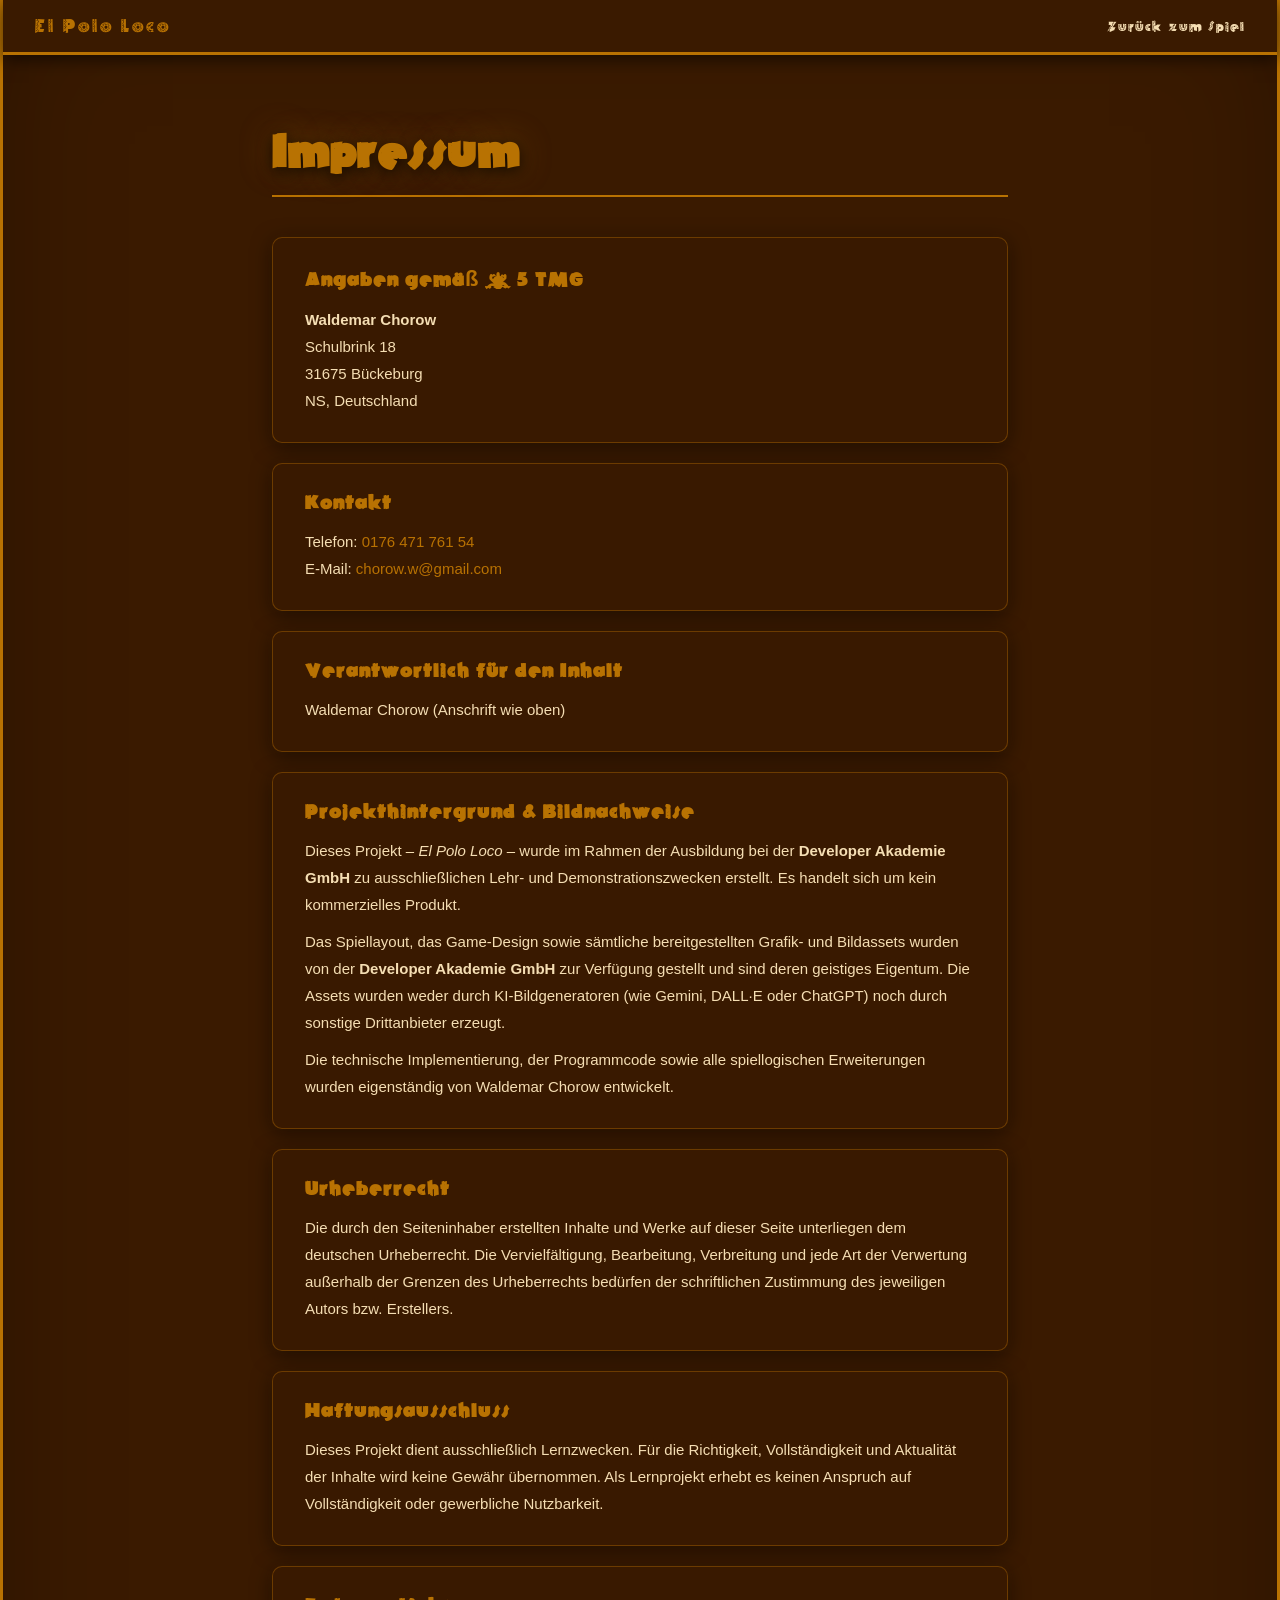
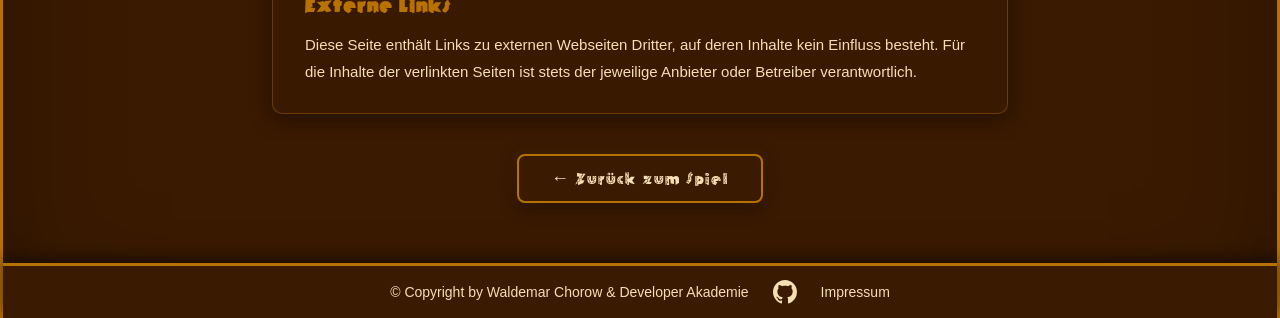
==== impressum.html @ df540af9 "add: start screen, gamemusic, game instrusction," ====
<!DOCTYPE html>
<html translate="no" lang="de">
<head>
    <meta charset="UTF-8">
    <meta name="viewport" content="width=device-width, initial-scale=1.0">
    <title>Impressum – El Polo Loco</title>
    <link rel="icon" href="assets/img/10_icons/favIcon.png" type="image/png">
    <link rel="stylesheet" href="style.css">
    <link rel="stylesheet" href="impressum.css">
</head>
<body>

    <div id="page-bg">

        <nav id="navbar">
            <div id="navbar-inner">
                <a href="index.html" id="nav-brand">El Polo Loco</a>
                <ul id="nav-links">
                    <li><a href="index.html">Zurück zum Spiel</a></li>
                </ul>
            </div>
        </nav>

        <main id="impressum-main">
            <h1 id="impressum-title">Impressum</h1>

            <section class="imp-section">
                <h2>Angaben gemäß § 5 TMG</h2>
                <p>
                    <strong>Waldemar Chorow</strong><br>
                    Schulbrink 18<br>
                    31675 Bückeburg<br>
                    NS, Deutschland
                </p>
            </section>

            <section class="imp-section">
                <h2>Kontakt</h2>
                <p>
                    Telefon: <a href="tel:+4917647176154">0176 471 761 54</a><br>
                    E-Mail: <a href="mailto:chorow.w@gmail.com">chorow.w@gmail.com</a>
                </p>
            </section>

            <section class="imp-section">
                <h2>Verantwortlich für den Inhalt</h2>
                <p>Waldemar Chorow (Anschrift wie oben)</p>
            </section>

            <section class="imp-section">
                <h2>Projekthintergrund &amp; Bildnachweise</h2>
                <p>
                    Dieses Projekt – <em>El Polo Loco</em> – wurde im Rahmen der Ausbildung bei der
                    <strong>Developer Akademie GmbH</strong> zu ausschließlichen Lehr- und
                    Demonstrationszwecken erstellt. Es handelt sich um kein kommerzielles Produkt.
                </p>
                <p>
                    Das Spiellayout, das Game-Design sowie sämtliche bereitgestellten Grafik- und
                    Bildassets wurden von der <strong>Developer Akademie GmbH</strong> zur Verfügung
                    gestellt und sind deren geistiges Eigentum. Die Assets wurden weder durch
                    KI-Bildgeneratoren (wie Gemini, DALL·E oder ChatGPT) noch durch sonstige
                    Drittanbieter erzeugt.
                </p>
                <p>
                    Die technische Implementierung, der Programmcode sowie alle spiellogischen
                    Erweiterungen wurden eigenständig von Waldemar Chorow entwickelt.
                </p>
            </section>

            <section class="imp-section">
                <h2>Urheberrecht</h2>
                <p>
                    Die durch den Seiteninhaber erstellten Inhalte und Werke auf dieser Seite
                    unterliegen dem deutschen Urheberrecht. Die Vervielfältigung, Bearbeitung,
                    Verbreitung und jede Art der Verwertung außerhalb der Grenzen des Urheberrechts
                    bedürfen der schriftlichen Zustimmung des jeweiligen Autors bzw. Erstellers.
                </p>
            </section>

            <section class="imp-section">
                <h2>Haftungsausschluss</h2>
                <p>
                    Dieses Projekt dient ausschließlich Lernzwecken. Für die Richtigkeit,
                    Vollständigkeit und Aktualität der Inhalte wird keine Gewähr übernommen.
                    Als Lernprojekt erhebt es keinen Anspruch auf Vollständigkeit oder
                    gewerbliche Nutzbarkeit.
                </p>
            </section>

            <section class="imp-section">
                <h2>Externe Links</h2>
                <p>
                    Diese Seite enthält Links zu externen Webseiten Dritter, auf deren Inhalte
                    kein Einfluss besteht. Für die Inhalte der verlinkten Seiten ist stets der
                    jeweilige Anbieter oder Betreiber verantwortlich.
                </p>
            </section>

            <div class="imp-back">
                <a href="index.html" class="imp-btn">← Zurück zum Spiel</a>
            </div>
        </main>

        <footer id="main-footer">
            <div id="footer-inner">
                <span>&copy; Copyright by Waldemar Chorow &amp; Developer Akademie</span>
                <a href="https://github.com/WaldemarChorow" target="_blank" rel="noopener" id="github-link" aria-label="GitHub">
                    <svg id="github-icon" viewBox="0 0 24 24" xmlns="http://www.w3.org/2000/svg">
                        <path d="M12 0C5.37 0 0 5.37 0 12c0 5.31 3.435 9.795 8.205 11.385.6.105.825-.255.825-.57 0-.285-.015-1.23-.015-2.235-3.015.555-3.795-.735-4.035-1.41-.135-.345-.72-1.41-1.23-1.695-.42-.225-1.02-.78-.015-.795.945-.015 1.62.87 1.845 1.23 1.08 1.815 2.805 1.305 3.495.99.105-.78.42-1.305.765-1.605-2.67-.3-5.46-1.335-5.46-5.925 0-1.305.465-2.385 1.23-3.225-.12-.3-.54-1.53.12-3.18 0 0 1.005-.315 3.3 1.23.96-.27 1.98-.405 3-.405s2.04.135 3 .405c2.295-1.56 3.3-1.23 3.3-1.23.66 1.65.24 2.88.12 3.18.765.84 1.23 1.905 1.23 3.225 0 4.605-2.805 5.625-5.475 5.925.435.375.81 1.095.81 2.22 0 1.605-.015 2.895-.015 3.3 0 .315.225.69.825.57A12.02 12.02 0 0 0 24 12c0-6.63-5.37-12-12-12z"/>
                    </svg>
                </a>
                <a href="impressum.html" id="footer-impressum">Impressum</a>
            </div>
        </footer>

    </div><!-- /page-bg -->

</body>
</html>
---- style.css ----
@font-face {
    font-family: 'Elliott';
    src: url('assets/fonts/ELRIOTT2.TTF') format('truetype');
    font-weight: normal;
    font-style: normal;
    font-display: swap;
}

body {
    margin: 0 auto;
}

body {
    background-color: #3a1a00;
    margin: 0;
    display: flex;
    flex-direction: column;
    align-items: center;
    min-height: 100vh;
}

#page-bg {
    width: 100%;
    max-width: 1440px;
    background-image: url(assets/img/5_background/gameBackgroundIMG.png);
    background-repeat: no-repeat;
    background-position: center top;
    background-size: cover;
    border-left: 3px solid #b87202;
    border-right: 3px solid #b87202;
    box-sizing: border-box;
    display: flex;
    flex-direction: column;
    align-items: center;
    flex: 1;
    box-shadow: 0 0 60px rgba(0, 0, 0, 0.8), inset 0 0 120px rgba(0, 0, 0, 0.25);
}

#game-container {
    display: flex;
    flex-direction: column;
    align-items: flex-start;
    position: relative;
}

canvas {
    background-color: #000;
    display: block;
    border: 3px solid #b87202;
    border-radius: 15px;
    box-shadow: 0 8px 40px rgba(0, 0, 0, 0.9), 0 0 24px rgba(184, 114, 2, 0.35);
}

#game-toolbar {
    display: flex;
    flex-direction: row;
    justify-content: space-between;
    align-items: center;
    width: 100%;
    padding: 6px 0;
    box-sizing: border-box;
}

#action-icons-left,
#action-icons {
    display: flex;
    flex-direction: row;
    gap: 12px;
}

#action-icons-left button,
#action-icons button {
    background: none;
    border: none;
    cursor: pointer;
    padding: 0;
}


#action-icons img {
    width: 36px;
    height: 36px;
    display: block;
    transition: transform 0.1s;
}

#action-icons-left img {
    width: 46px;
    height: 46px;
    display: block;
    transition: transform 0.1s;
}

#action-icons-left button:hover img,
#action-icons button:hover img {
    transform: scale(1.15);
}

#info-banner {
    display: none;
    position: relative;
    width: 720px;
    height: 112px;
    margin-top: 8px;
    border: 3px solid #b87202;
    border-radius: 12px;
    overflow: hidden;
    box-shadow: 0 8px 32px rgba(0,0,0,0.8), 0 0 16px rgba(184,114,2,0.3);
    background-image: url(assets/img/5_background/);
}

#info-banner.open {
    display: flex;
}

#info-banner img {
    display: block;
    width: 100%;
    height: auto;
}

#info-banner-close {
    position: absolute;
    top: 8px;
    right: 12px;
    background: rgba(58,26,0,0.85);
    border: 2px solid #b87202;
    border-radius: 6px;
    color: #b87202;
    font-size: 22px;
    line-height: 1;
    padding: 2px 8px;
    cursor: pointer;
    z-index: 10;
    transition: background 0.2s, color 0.2s;
}

#info-banner-close:hover {
    background: #b87202;
    color: #3a1a00;
}

/* ── Navbar ── */
#navbar {
    width: 100%;
    background-color: #3a1a00;
    border-bottom: 3px solid #b87202;
    height: 52px;
    display: flex;
    justify-content: center;
    box-shadow: 0 4px 16px rgba(0, 0, 0, 0.6);
}

#navbar-inner {
    width: 100%;
    max-width: 1440px;
    display: flex;
    align-items: center;
    justify-content: space-between;
    padding: 0 32px;
    box-sizing: border-box;
}

#nav-brand {
    font-family: 'Elliott', sans-serif;
    color: #b87202;
    font-size: 22px;
    letter-spacing: 2px;
}

#nav-links {
    list-style: none;
    margin: 0;
    padding: 0;
    display: flex;
    gap: 28px;
}

#nav-links li a {
    font-family: 'Elliott', sans-serif;
    color: #f5deb3;
    text-decoration: none;
    font-size: 16px;
    letter-spacing: 1px;
    transition: color 0.2s;
}

#nav-links li a:hover {
    color: #b87202;
}

/* ── About Modal ── */
#about-modal {
    display: none;
    position: fixed;
    inset: 0;
    background: rgba(0,0,0,0.7);
    z-index: 1000;
    justify-content: center;
    align-items: center;
}

#about-modal.open {
    display: flex;
}

#about-content {
    background: #3a1a00;
    border: 3px solid #b87202;
    border-radius: 12px;
    padding: 40px 48px;
    max-width: 480px;
    width: 90%;
    position: relative;
    color: #f5deb3;
    font-family: sans-serif;
    font-size: 16px;
    line-height: 1.7;
    box-shadow: 0 16px 64px rgba(0, 0, 0, 0.85), 0 0 32px rgba(184, 114, 2, 0.2);
}

#about-content h2 {
    font-family: 'Elliott', sans-serif;
    color: #b87202;
    margin-top: 0;
    font-size: 32px;
}

#about-close {
    position: absolute;
    top: 12px;
    right: 16px;
    background: none;
    border: none;
    color: #b87202;
    font-size: 28px;
    cursor: pointer;
    line-height: 1;
}

#about-close:hover {
    color: #fff;
}

/* ── Footer ── */
#main-footer {
    width: 100%;
    background-color: #3a1a00;
    border-top: 3px solid #b87202;
    display: flex;
    justify-content: center;
    margin-top: auto;
    box-sizing: border-box;
    box-shadow: 0 -4px 16px rgba(0, 0, 0, 0.6);
}

#footer-inner {
    width: 100%;
    max-width: 1440px;
    display: flex;
    align-items: center;
    justify-content: center;
    gap: 24px;
    padding: 14px 32px;
    box-sizing: border-box;
    font-family: sans-serif;
    font-size: 14px;
    color: #f5deb3;
}

#github-link {
    display: flex;
    align-items: center;
}

#github-icon {
    width: 24px;
    height: 24px;
    fill: #f5deb3;
    transition: fill 0.2s;
}

#github-link:hover #github-icon {
    fill: #b87202;
}

#footer-impressum {
    color: #f5deb3;
    text-decoration: none;
    font-family: sans-serif;
    transition: color 0.2s;
}

#footer-impressum:hover {
    color: #b87202;
}

h1{
    font-family: "Elliott", sans-serif;
    color: #b87202;
    margin-top: 20px;
    font-size: 64px;
    text-shadow: 0 4px 16px rgba(0, 0, 0, 0.8), 0 0 32px rgba(184, 114, 2, 0.4);
}

.arrowLeft, .arrowRight {
    position: absolute;
    top: 50%;
    transform: translateY(-50%);
    font-size: 24px;
    padding: 10px 20px;
    background-color: #b87202;
    color: #fff;
    border: none;
    cursor: pointer;
}

@media only screen and (max-width: 720px){
    canvas {
        width: 100%;
    }
}

@media only screen and (max-height: 480px){
    canvas {
        height: 100vh
    }
}
---- impressum.css ----
#impressum-main {
    width: 100%;
    max-width: 800px;
    padding: 40px 32px 60px;
    box-sizing: border-box;
    flex: 1;
}

#impressum-title {
    font-family: 'Elliott', sans-serif;
    color: #b87202;
    font-size: 52px;
    margin-top: 32px;
    margin-bottom: 40px;
    text-shadow: 0 4px 16px rgba(0,0,0,0.8), 0 0 32px rgba(184,114,2,0.4);
    border-bottom: 2px solid #b87202;
    padding-bottom: 16px;
}

.imp-section {
    background: rgba(58, 26, 0, 0.75);
    border: 1px solid rgba(184, 114, 2, 0.4);
    border-radius: 10px;
    padding: 28px 32px;
    margin-bottom: 20px;
    box-shadow: 0 4px 20px rgba(0,0,0,0.5), 0 0 12px rgba(184,114,2,0.08);
    backdrop-filter: blur(4px);
}

.imp-section h2 {
    font-family: 'Elliott', sans-serif;
    color: #b87202;
    font-size: 22px;
    margin-top: 0;
    margin-bottom: 14px;
    letter-spacing: 1px;
}

.imp-section p {
    color: #f5deb3;
    font-family: sans-serif;
    font-size: 15px;
    line-height: 1.8;
    margin: 0 0 10px;
}

.imp-section p:last-child {
    margin-bottom: 0;
}

.imp-section a {
    color: #b87202;
    text-decoration: none;
    transition: color 0.2s;
}

.imp-section a:hover {
    color: #f5deb3;
}

.imp-back {
    margin-top: 40px;
    text-align: center;
}

.imp-btn {
    display: inline-block;
    font-family: 'Elliott', sans-serif;
    color: #f5deb3;
    background: #3a1a00;
    border: 2px solid #b87202;
    border-radius: 8px;
    padding: 12px 32px;
    font-size: 18px;
    text-decoration: none;
    letter-spacing: 1px;
    box-shadow: 0 4px 16px rgba(0,0,0,0.5), 0 0 12px rgba(184,114,2,0.2);
    transition: background 0.2s, color 0.2s, box-shadow 0.2s;
}

.imp-btn:hover {
    background: #b87202;
    color: #3a1a00;
    box-shadow: 0 6px 24px rgba(0,0,0,0.6), 0 0 20px rgba(184,114,2,0.4);
}

#nav-brand {
    text-decoration: none;
}
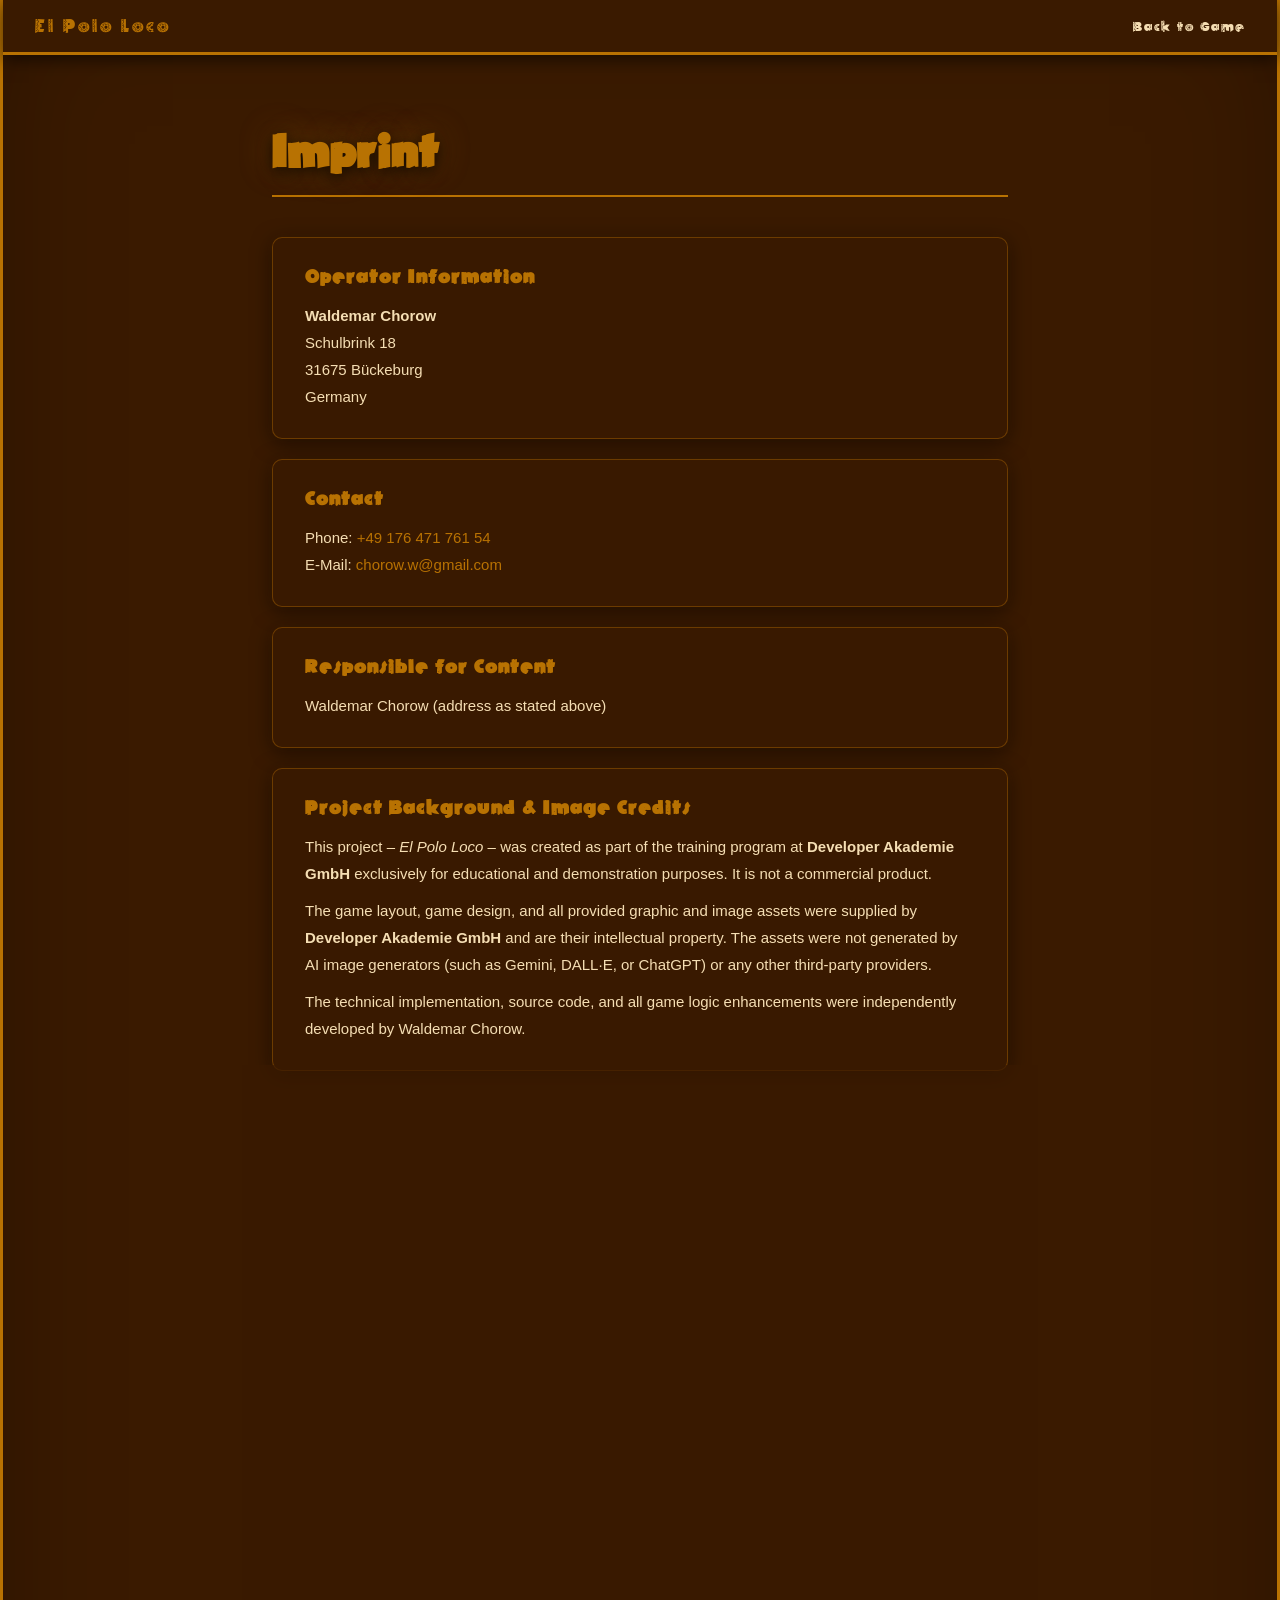
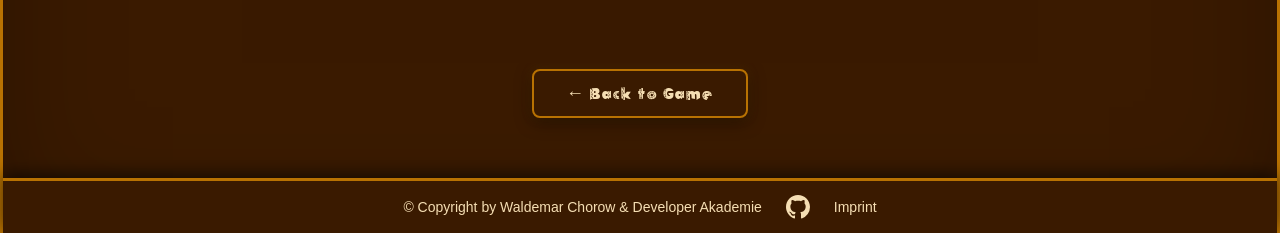
==== commit 77a327a3: "add: mobile responsive support, endboss combat mechanics, and translations - Add mobile controls (to" ====
--- a/impressum.html
+++ b/impressum.html
@@ -1,9 +1,9 @@
 <!DOCTYPE html>
-<html translate="no" lang="de">
+<html translate="no" lang="en">
 <head>
     <meta charset="UTF-8">
     <meta name="viewport" content="width=device-width, initial-scale=1.0">
-    <title>Impressum – El Polo Loco</title>
+    <title>Imprint – El Polo Loco</title>
     <link rel="icon" href="assets/img/10_icons/favIcon.png" type="image/png">
     <link rel="stylesheet" href="style.css">
     <link rel="stylesheet" href="impressum.css">
@@ -16,88 +16,86 @@
             <div id="navbar-inner">
                 <a href="index.html" id="nav-brand">El Polo Loco</a>
                 <ul id="nav-links">
-                    <li><a href="index.html">Zurück zum Spiel</a></li>
+                    <li><a href="index.html">Back to Game</a></li>
                 </ul>
             </div>
         </nav>
 
         <main id="impressum-main">
-            <h1 id="impressum-title">Impressum</h1>
+            <h1 id="impressum-title">Imprint</h1>
 
             <section class="imp-section">
-                <h2>Angaben gemäß § 5 TMG</h2>
+                <h2>Operator Information</h2>
                 <p>
                     <strong>Waldemar Chorow</strong><br>
                     Schulbrink 18<br>
                     31675 Bückeburg<br>
-                    NS, Deutschland
+                    Germany
                 </p>
             </section>
 
             <section class="imp-section">
-                <h2>Kontakt</h2>
+                <h2>Contact</h2>
                 <p>
-                    Telefon: <a href="tel:+4917647176154">0176 471 761 54</a><br>
+                    Phone: <a href="tel:+4917647176154">+49 176 471 761 54</a><br>
                     E-Mail: <a href="mailto:chorow.w@gmail.com">chorow.w@gmail.com</a>
                 </p>
             </section>
 
             <section class="imp-section">
-                <h2>Verantwortlich für den Inhalt</h2>
-                <p>Waldemar Chorow (Anschrift wie oben)</p>
+                <h2>Responsible for Content</h2>
+                <p>Waldemar Chorow (address as stated above)</p>
             </section>
 
             <section class="imp-section">
-                <h2>Projekthintergrund &amp; Bildnachweise</h2>
+                <h2>Project Background &amp; Image Credits</h2>
                 <p>
-                    Dieses Projekt – <em>El Polo Loco</em> – wurde im Rahmen der Ausbildung bei der
-                    <strong>Developer Akademie GmbH</strong> zu ausschließlichen Lehr- und
-                    Demonstrationszwecken erstellt. Es handelt sich um kein kommerzielles Produkt.
+                    This project – <em>El Polo Loco</em> – was created as part of the training program at
+                    <strong>Developer Akademie GmbH</strong> exclusively for educational and
+                    demonstration purposes. It is not a commercial product.
                 </p>
                 <p>
-                    Das Spiellayout, das Game-Design sowie sämtliche bereitgestellten Grafik- und
-                    Bildassets wurden von der <strong>Developer Akademie GmbH</strong> zur Verfügung
-                    gestellt und sind deren geistiges Eigentum. Die Assets wurden weder durch
-                    KI-Bildgeneratoren (wie Gemini, DALL·E oder ChatGPT) noch durch sonstige
-                    Drittanbieter erzeugt.
+                    The game layout, game design, and all provided graphic and image assets were
+                    supplied by <strong>Developer Akademie GmbH</strong> and are their intellectual property.
+                    The assets were not generated by AI image generators (such as Gemini, DALL·E, or ChatGPT)
+                    or any other third-party providers.
                 </p>
                 <p>
-                    Die technische Implementierung, der Programmcode sowie alle spiellogischen
-                    Erweiterungen wurden eigenständig von Waldemar Chorow entwickelt.
+                    The technical implementation, source code, and all game logic enhancements were
+                    independently developed by Waldemar Chorow.
                 </p>
             </section>
 
             <section class="imp-section">
-                <h2>Urheberrecht</h2>
+                <h2>Copyright</h2>
                 <p>
-                    Die durch den Seiteninhaber erstellten Inhalte und Werke auf dieser Seite
-                    unterliegen dem deutschen Urheberrecht. Die Vervielfältigung, Bearbeitung,
-                    Verbreitung und jede Art der Verwertung außerhalb der Grenzen des Urheberrechts
-                    bedürfen der schriftlichen Zustimmung des jeweiligen Autors bzw. Erstellers.
+                    The content and works created by the site operator on this site are subject to
+                    copyright protection. Any reproduction, modification, distribution, and any other
+                    form of exploitation outside the scope of copyright law requires the written consent
+                    of the respective author or creator.
                 </p>
             </section>
 
             <section class="imp-section">
-                <h2>Haftungsausschluss</h2>
+                <h2>Disclaimer</h2>
                 <p>
-                    Dieses Projekt dient ausschließlich Lernzwecken. Für die Richtigkeit,
-                    Vollständigkeit und Aktualität der Inhalte wird keine Gewähr übernommen.
-                    Als Lernprojekt erhebt es keinen Anspruch auf Vollständigkeit oder
-                    gewerbliche Nutzbarkeit.
+                    This project is intended exclusively for educational purposes. No warranty is given
+                    for the correctness, completeness, and timeliness of the content. As a learning project,
+                    it makes no claim to completeness or commercial suitability.
                 </p>
             </section>
 
             <section class="imp-section">
-                <h2>Externe Links</h2>
+                <h2>External Links</h2>
                 <p>
-                    Diese Seite enthält Links zu externen Webseiten Dritter, auf deren Inhalte
-                    kein Einfluss besteht. Für die Inhalte der verlinkten Seiten ist stets der
-                    jeweilige Anbieter oder Betreiber verantwortlich.
+                    This site contains links to external websites of third parties, over whose content
+                    we have no control. The content of linked sites is always the responsibility of the
+                    respective operator or provider.
                 </p>
             </section>
 
             <div class="imp-back">
-                <a href="index.html" class="imp-btn">← Zurück zum Spiel</a>
+                <a href="index.html" class="imp-btn">← Back to Game</a>
             </div>
         </main>
 
@@ -109,7 +107,7 @@
                         <path d="M12 0C5.37 0 0 5.37 0 12c0 5.31 3.435 9.795 8.205 11.385.6.105.825-.255.825-.57 0-.285-.015-1.23-.015-2.235-3.015.555-3.795-.735-4.035-1.41-.135-.345-.72-1.41-1.23-1.695-.42-.225-1.02-.78-.015-.795.945-.015 1.62.87 1.845 1.23 1.08 1.815 2.805 1.305 3.495.99.105-.78.42-1.305.765-1.605-2.67-.3-5.46-1.335-5.46-5.925 0-1.305.465-2.385 1.23-3.225-.12-.3-.54-1.53.12-3.18 0 0 1.005-.315 3.3 1.23.96-.27 1.98-.405 3-.405s2.04.135 3 .405c2.295-1.56 3.3-1.23 3.3-1.23.66 1.65.24 2.88.12 3.18.765.84 1.23 1.905 1.23 3.225 0 4.605-2.805 5.625-5.475 5.925.435.375.81 1.095.81 2.22 0 1.605-.015 2.895-.015 3.3 0 .315.225.69.825.57A12.02 12.02 0 0 0 24 12c0-6.63-5.37-12-12-12z"/>
                     </svg>
                 </a>
-                <a href="impressum.html" id="footer-impressum">Impressum</a>
+                <a href="impressum.html" id="footer-impressum">Imprint</a>
             </div>
         </footer>
 
--- a/style.css
+++ b/style.css
@@ -43,6 +43,191 @@
     position: relative;
 }
 
+#canvas-wrapper {
+    position: relative;
+    line-height: 0;
+}
+
+#you-win-screen {
+    display: none;
+    position: absolute;
+    inset: 0;
+    border-radius: 15px;
+    z-index: 20;
+    flex-direction: column;
+    align-items: center;
+    justify-content: center;
+    gap: 0px;
+}
+
+#you-win-screen.visible {
+    display: flex;
+}
+
+#you-win-img {
+    width: 40%;
+    max-width: 560px;
+    object-fit: contain;
+    filter: drop-shadow(0 8px 32px rgba(0,0,0,0.9));
+}
+
+#you-win-restart {
+    background: none;
+    border: none;
+    cursor: pointer;
+    transition: transform 0.15s;
+    position: absolute;
+    top: 280px;
+    left: 50%;
+    transform: translateX(-50%);
+    z-index: 21;
+}
+
+#you-win-restart img {
+    width: 88px;
+    height: 88px;
+    display: block;
+    filter: drop-shadow(0 4px 12px rgba(0,0,0,0.8));
+}
+
+#you-win-restart:hover {
+    transform: translateX(-50%) scale(1.15);
+}
+
+#game-over-screen {
+    display: none;
+    position: absolute;
+    inset: 0;
+    border-radius: 15px;
+    z-index: 20;
+    flex-direction: column;
+    align-items: center;
+    justify-content: center;
+    gap: 32px;
+}
+
+#game-over-screen.visible {
+    display: flex;
+}
+
+#game-over-img {
+    width: 40%;
+    max-width: 560px;
+    object-fit: contain;
+    filter: drop-shadow(0 8px 32px rgba(0,0,0,0.9));
+}
+
+#game-over-restart {
+    background: none;
+    border: none;
+    cursor: pointer;
+    transition: transform 0.15s;
+    position: absolute;
+    top: 280px;
+    left: 50%;
+    transform: translateX(-50%);
+    z-index: 21;
+}
+
+#game-over-restart img {
+    width: 88px;
+    height: 88px;
+    display: block;
+    filter: drop-shadow(0 4px 12px rgba(0,0,0,0.8));
+}
+
+#game-over-restart:hover {
+    transform: scale(1.15);
+}
+
+#start-screen {
+    position: absolute;
+    inset: 0;
+    border-radius: 15px;
+    overflow: hidden;
+    z-index: 10;
+}
+
+#start-screen-bg {
+    display: block;
+    width: 100%;
+    height: 100%;
+    object-fit: contain;
+    background: #1a0a00;
+}
+
+#start-screen-buttons {
+    position: absolute;
+    top: 20px;
+    left: 50%;
+    transform: translateX(-50%);
+    display: flex;
+    gap: 20px;
+    z-index: 11;
+}
+
+#start-screen-buttons button {
+    display: flex;
+    flex-direction: column;
+    align-items: center;
+    background: none;
+    border: none;
+    padding: 30px 16px;
+    cursor: pointer;
+    transition: transform 0.15s;
+}
+
+#start-screen-buttons button:hover {
+    transform: scale(1.1);
+}
+
+#start-screen-buttons img {
+    width: 72px;
+    height: 72px;
+    display: block;
+}
+
+#start-screen-buttons span {
+    font-family: 'Elliott', sans-serif;
+    color: #3a1a00;
+    font-size: 15px;
+    letter-spacing: 1px;
+    text-shadow: 0 1px 4px rgba(255,255,255,0.4);
+}
+
+#start-info-overlay {
+    display: none;
+    position: absolute;
+    width: 730px;
+    height: 490px;
+    inset: 0;
+    z-index: 12;
+    background-image: url('assets/img/5_background/infoControl.png');
+    background-size: contain, cover;
+    background-repeat: no-repeat;
+    background-position: center center;
+}
+
+#start-info-close {
+    position: absolute;
+    top: 12px;
+    right: 12px;
+    background: rgba(58,26,0,0.9);
+    border: 2px solid #b87202;
+    border-radius: 8px;
+    color: #b87202;
+    font-size: 22px;
+    padding: 4px 12px;
+    cursor: pointer;
+    z-index: 13;
+    transition: background 0.2s, color 0.2s;
+}
+
+#start-info-close:hover {
+    background: #b87202;
+    color: #3a1a00;
+}
+
 canvas {
     background-color: #000;
     display: block;
@@ -52,7 +237,7 @@
 }
 
 #game-toolbar {
-    display: flex;
+    display: none;
     flex-direction: row;
     justify-content: space-between;
     align-items: center;
@@ -303,27 +488,232 @@
     text-shadow: 0 4px 16px rgba(0, 0, 0, 0.8), 0 0 32px rgba(184, 114, 2, 0.4);
 }
 
-.arrowLeft, .arrowRight {
-    position: absolute;
-    top: 50%;
-    transform: translateY(-50%);
-    font-size: 24px;
-    padding: 10px 20px;
-    background-color: #b87202;
-    color: #fff;
-    border: none;
-    cursor: pointer;
-}
-
-@media only screen and (max-width: 720px){
+/* === Mobile Portrait: Canvas skaliert, Buttons original-groß oben === */
+@media only screen and (max-width: 720px) and (orientation: portrait) {
     canvas {
         width: 100%;
-    }
-}
-
-@media only screen and (max-height: 480px){
+        height: auto;
+        aspect-ratio: 720 / 480;
+    }
+    #start-screen-buttons {
+        top: 12px;
+    }
+    #start-screen-buttons button {
+        padding: 10px 14px;
+    }
+    #start-screen-buttons img {
+        width: 72px;
+        height: 72px;
+    }
+    #start-screen-buttons span {
+        font-size: 15px;
+    }
+}
+
+/* === Mobile Landscape: Vollbild im Spiel, Start-Screen normal === */
+@media (orientation: landscape) and (pointer: coarse) {
+
+    /* --- Start-Screen: Seite normal, Canvas passt sich an --- */
     canvas {
-        height: 100vh
-    }
-}
-    +        width: 100%;
+        height: auto;
+        aspect-ratio: 720 / 480;
+        display: block;
+    }
+    #start-screen-buttons {
+        top: 12px;
+        gap: 20px;
+    }
+    #start-screen-buttons button {
+        padding: 10px 14px;
+    }
+    #start-screen-buttons img {
+        width: 72px;
+        height: 72px;
+    }
+    #start-screen-buttons span {
+        font-size: 15px;
+    }
+
+    /* --- Vollbild nur im Spiel (body.game-fullscreen) --- */
+    body.game-fullscreen {
+        overflow: hidden;
+    }
+    body.game-fullscreen #page-bg {
+        max-width: 100vw;
+        width: 100vw;
+        border: none;
+        box-shadow: none;
+        background: #000;
+        padding: 0;
+    }
+    body.game-fullscreen #navbar,
+    body.game-fullscreen #main-footer,
+    body.game-fullscreen h1 {
+        display: none;
+    }
+    body.game-fullscreen #game-container {
+        position: fixed;
+        inset: 0;
+        width: 100vw;
+        height: 100vh;
+        display: flex;
+        align-items: center;
+        justify-content: center;
+        background: #000;
+    }
+    body.game-fullscreen #canvas-wrapper {
+        position: relative;
+        /* Proportionen 720:480 = 3:2 erhalten, schwarze Balken links/rechts */
+        height: 100vh;
+        width: calc(100vh * 720 / 480);
+        max-width: 100vw;
+        line-height: 0;
+        flex-shrink: 0;
+    }
+    body.game-fullscreen canvas {
+        width: 100%;
+        height: 100%;
+        display: block;
+        aspect-ratio: auto;
+    }
+    /* Toolbar: oben in Canvas, über dem Spiel */
+    body.game-fullscreen #game-toolbar {
+        position: absolute;
+        top: 0;
+        left: 0;
+        right: 0;
+        width: 100%;
+        z-index: 60;
+        background: transparent;
+        padding: 10px 14px 0;
+        box-sizing: border-box;
+        display: flex;
+        flex-direction: row;
+        justify-content: space-around;
+        pointer-events: none;
+    }
+    body.game-fullscreen #action-icons-left,
+    body.game-fullscreen #action-icons {
+        gap: 10px;
+        pointer-events: auto;
+    }
+    body.game-fullscreen #game-toolbar button {
+        pointer-events: auto;
+        background: rgba(255, 255, 255, 0.5);
+        border: none;
+        border-radius: 50%;
+        width: 44px;
+        height: 44px;
+        padding: 0;
+        display: flex;
+        align-items: center;
+        justify-content: center;
+        box-sizing: border-box;
+    }
+    body.game-fullscreen #action-icons img,
+    body.game-fullscreen #action-icons-left img {
+        width: 44px;
+        height: 44px;
+        filter: none;
+        transition: none;
+    }
+    /* Mobile-Controls: exakt über Canvas positioniert */
+    body.game-fullscreen #mobile-controls {
+        position: absolute;
+        inset: 0;
+        pointer-events: none;
+        z-index: 50;
+    }
+}
+
+/* === Rotate-Overlay === */
+#rotate-overlay {
+    display: none;
+    position: fixed;
+    inset: 0;
+    background: rgba(0, 0, 0, 0.92);
+    z-index: 10000;
+    flex-direction: column;
+    align-items: center;
+    justify-content: center;
+    color: #fff;
+    text-align: center;
+    padding: 2rem;
+}
+#rotate-overlay.visible { display: flex; }
+#rotate-overlay .rotate-icon {
+    font-size: 6rem;
+    animation: rotate-hint 2s ease-in-out infinite;
+    margin-bottom: 1rem;
+}
+#rotate-overlay h2 {
+    font-size: 1.8rem;
+    margin: 0.5rem 0;
+}
+#rotate-overlay p {
+    font-size: 1.1rem;
+    opacity: 0.85;
+    max-width: 400px;
+}
+@keyframes rotate-hint {
+    0%, 100% { transform: rotate(0deg); }
+    50% { transform: rotate(90deg); }
+}
+
+/* === Mobile Controls (Glassmorphism) === */
+#mobile-controls {
+    display: none;
+    position: absolute;
+    inset: 0;
+    pointer-events: none;
+    z-index: 50;
+}
+#mobile-controls.visible { display: block; }
+#mobile-controls-left {
+    position: absolute;
+    bottom: 10px;
+    left: 20px;
+    display: flex;
+    gap: 16px;
+}
+#mobile-controls-right {
+    position: absolute;
+    bottom: 10px;
+    right: 20px;
+    display: flex;
+    gap: 16px;
+}
+.mobile-btn {
+    pointer-events: auto;
+    width: 50px;
+    height: 50px;
+    border-radius: 50%;
+    border: 2px solid rgba(255, 255, 255, 0.6);
+    background: rgba(255, 255, 255, 0.15);
+    backdrop-filter: blur(8px);
+    -webkit-backdrop-filter: blur(8px);
+    color: #fff;
+    font-size: 32px;
+    font-weight: bold;
+    cursor: pointer;
+    user-select: none;
+    -webkit-tap-highlight-color: transparent;
+    touch-action: manipulation;
+    display: flex;
+    align-items: center;
+    justify-content: center;
+}
+.mobile-btn:active {
+    background: rgba(255, 255, 255, 0.35);
+    transform: scale(0.95);
+}
+.mobile-btn-bottle img {
+    width: 40px;
+    height: 40px;
+    object-fit: contain;
+    filter: drop-shadow(0 0 4px rgba(255, 255, 255, 0.5));
+    pointer-events: none;
+}
+
+
